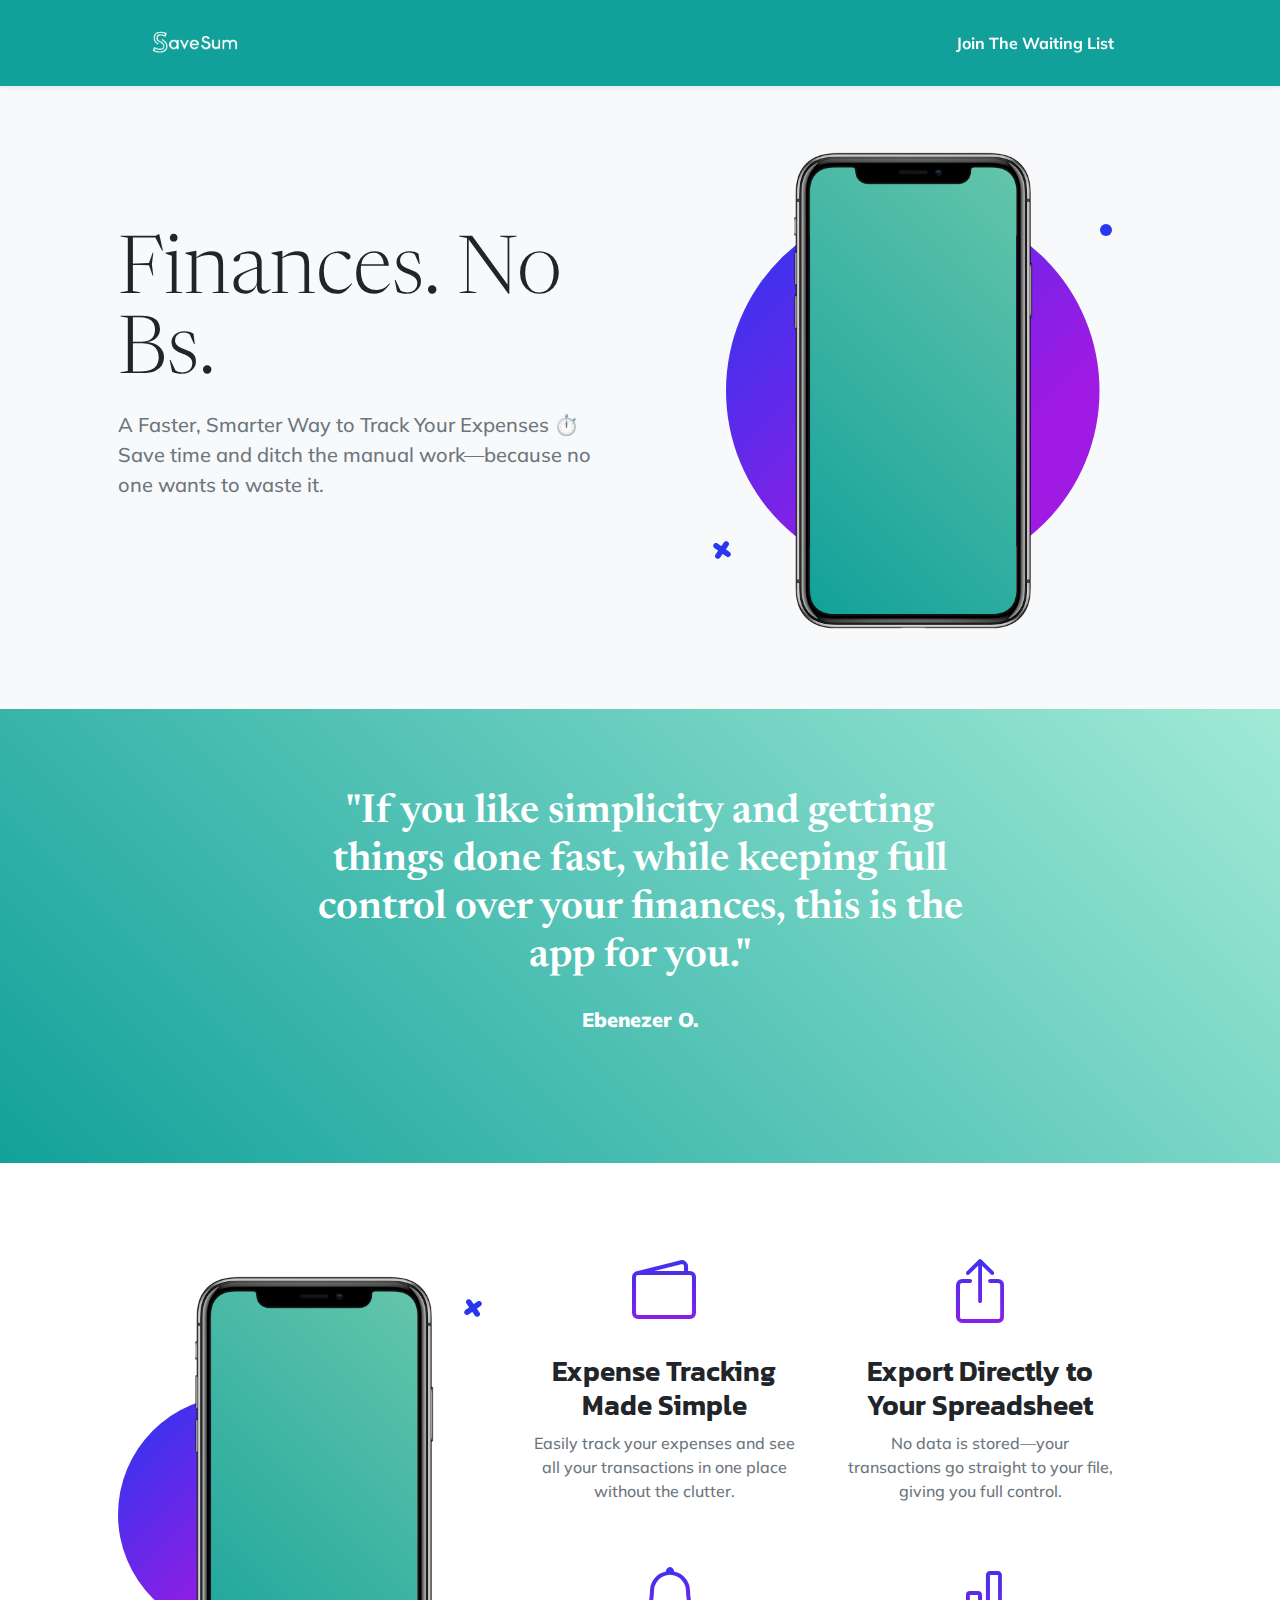
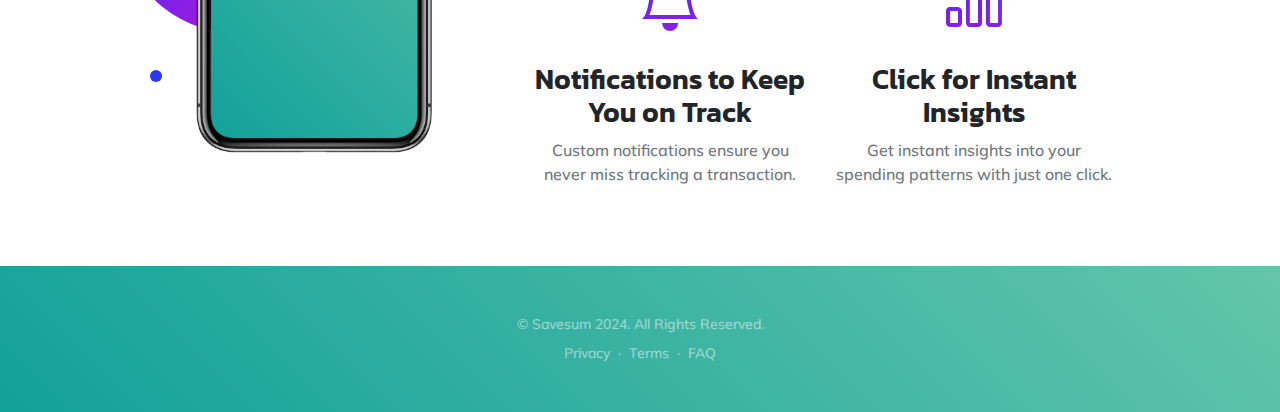
==== index.html @ 5d938686 "Minor changes" ====
<!DOCTYPE html>
<html lang="en">
    <head>
        <meta charset="utf-8" />
        <meta name="viewport" content="width=device-width, initial-scale=1, shrink-to-fit=no" />
        <meta name="description" content="" />
        <meta name="author" content="" />
        <title>Savesum</title>
        <link rel="icon" type="image/x-icon" href="assets/favicon.ico" />

          <!-- Open Graph Meta Tags -->
        <meta property="og:title" content="Savesum" />
        <meta property="og:description" content="A Faster, Smarter Way to Track Your Expenses ⏱️" />
        <meta property="og:image" content="https://raw.githubusercontent.com/ebenezer103/savesum/refs/heads/main/assets/img/1024.png" />
        <meta property="og:url" content="https://www.savesumapp.com" />
        <meta property="og:type" content="website" />
        <meta property="og:site_name" content="Savesum" />

        <!-- Twitter Card Meta Tags -->
        <meta name="twitter:title" content="Savesum" />
        <meta name="twitter:description" content="A Faster, Smarter Way to Track Your Expenses ⏱️" />
        <meta name="twitter:image" content="https://raw.githubusercontent.com/ebenezer103/savesum/refs/heads/main/assets/img/1024.png" />
        <meta name="twitter:card" content="summary_large_image" />

        <!-- Bootstrap icons-->
        <link href="https://cdn.jsdelivr.net/npm/bootstrap-icons@1.5.0/font/bootstrap-icons.css" rel="stylesheet" />
        <!-- Google fonts-->
        <link rel="preconnect" href="https://fonts.gstatic.com" />
        <link href="https://fonts.googleapis.com/css2?family=Noto+Music:wght@400&display=swap" rel="stylesheet">
        <link href="https://fonts.googleapis.com/css2?family=Newsreader:ital,wght@0,600;1,600&amp;display=swap" rel="stylesheet" />
        <link href="https://fonts.googleapis.com/css2?family=Mulish:ital,wght@0,300;0,500;0,600;0,700;1,300;1,500;1,600;1,700&amp;display=swap" rel="stylesheet" />
        <link href="https://fonts.googleapis.com/css2?family=Kanit:ital,wght@0,400;1,400&amp;display=swap" rel="stylesheet" />
        <!-- Core theme CSS (includes Bootstrap)-->
        <link href="css/styles.css" rel="stylesheet" />
    </head>
    <body id="page-top">
        <!-- Navigation-->
        <nav class="navbar navbar-expand-lg navbar-light fixed-top shadow-sm" id="mainNav">
            <div class="container px-5">
                <a class="navbar-brand" href="#page-top">
                    <img src="assets/img/savesum.png" alt="Savesum" style="height: 60px;">
                </a>                
                <button class="navbar-toggler" type="button" data-bs-toggle="collapse" data-bs-target="#navbarResponsive" aria-controls="navbarResponsive" aria-expanded="false" aria-label="Toggle navigation">
                    Menu
                    <i class="bi-list"></i>
                </button>
                <div class="collapse navbar-collapse" id="navbarResponsive">
                    <ul class="navbar-nav ms-auto me-4 my-3 my-lg-0">
                        <!-- <li class="nav-item"><a class="nav-link me-lg-3" href="#download">Download</a></li> -->
                        <li class="nav-item"><a class="nav-link me-lg-3" href="#" data-bs-toggle="modal" data-bs-target="#feedbackModal">Join The Waiting List</a></li>
                    </ul>
                </div>
            </div>
        </nav>
        <!-- Mashead header-->
        <header class="masthead">
            <div class="container px-5">
                <div class="row gx-5 align-items-center">
                    <div class="col-lg-6">
                        <!-- Mashead text and app badges-->
                        <div class="mb-5 mb-lg-0 text-center text-lg-start">
                            <h1 class="display-1 lh-1 mb-3">Finances. No Bs.</h1>
                            <p class="lead fw-normal text-muted mb-5">A Faster, Smarter Way to Track Your Expenses ⏱️<br>Save time and ditch the manual work—because no one wants to waste it.</p>
                            <div class="d-flex flex-column flex-lg-row align-items-center">
                                <!-- <a class="me-lg-3 mb-4 mb-lg-0" href="#!"><img class="app-badge" src="assets/img/google-play-badge.svg" alt="..." /></a> -->
                                <!-- <a href="#!"><img class="app-badge" src="assets/img/app-store-badge.svg" alt="..." /></a> -->
                            </div>
                        </div>
                    </div>
                    <div class="col-lg-6">
                        <!-- Masthead device mockup feature-->
                        <div class="masthead-device-mockup">
                            <svg class="circle" viewBox="0 0 100 100" xmlns="http://www.w3.org/2000/svg">
                                <defs>
                                    <linearGradient id="circleGradient" gradientTransform="rotate(45)">
                                        <stop class="gradient-start-color" offset="0%"></stop>
                                        <stop class="gradient-end-color" offset="100%"></stop>
                                    </linearGradient>
                                </defs>
                                <circle cx="50" cy="50" r="50"></circle></svg
                            ><svg class="shape-1 d-none d-sm-block" viewBox="0 0 240.83 240.83" xmlns="http://www.w3.org/2000/svg">
                                <rect x="-32.54" y="78.39" width="305.92" height="84.05" rx="42.03" transform="translate(120.42 -49.88) rotate(45)"></rect>
                                <rect x="-32.54" y="78.39" width="305.92" height="84.05" rx="42.03" transform="translate(-49.88 120.42) rotate(-45)"></rect></svg
                            ><svg class="shape-2 d-none d-sm-block" viewBox="0 0 100 100" xmlns="http://www.w3.org/2000/svg"><circle cx="50" cy="50" r="50"></circle></svg>
                            <div class="device-wrapper">
                                <div class="device" data-device="iPhoneX" data-orientation="portrait" data-color="black">
                                    <div class="screen bg-black">
                                        <!-- PUT CONTENTS HERE:-->
                                        <!-- * * This can be a video, image, or just about anything else.-->
                                        <!-- * * Set the max width of your media to 100% and the height to-->
                                        <!-- * * 100% like the demo example below.-->
                                        <video muted="muted" autoplay="" loop="" style="max-width: 100%; height: 100%"><source src="assets/img/demo-screen.mp4" type="video/mp4" /></video>
                                    </div>
                                </div>
                            </div>
                        </div>
                    </div>
                </div>
            </div>
        </header>
        <!-- Quote/testimonial aside-->
        <aside class="text-center bg-gradient-primary-to-secondary">
            <div class="container px-5">
                <div class="row gx-5 justify-content-center">
                    <div class="col-xl-8">
                        <div class="h2 fs-1 text-white mb-4">"If you like simplicity and getting things done fast, while keeping full control over your finances, this is the app for you."</div>
                        <p class="lead fw-normal text-muted mb-5" style="color: #fff !important; font-weight: 1000 !important">Ebenezer O.</p>
                        <!-- <img src="assets/img/tnw-logo.svg" alt="..." style="height: 3rem" /> -->
                    </div>
                </div>
            </div>
        </aside>
        <!-- App features section-->
        <section id="features">
            <div class="container px-5">
                <div class="row gx-5 align-items-center">
                    <div class="col-lg-8 order-lg-1 mb-5 mb-lg-0">
                        <div class="container-fluid px-5">
                            <div class="row gx-5">
                                <div class="col-md-6 mb-5">
                                    <!-- Feature item-->
                                    <div class="text-center">
                                        <i class="bi-wallet2 icon-feature text-gradient d-block mb-3"></i>
                                        <h3 class="font-alt">Expense Tracking Made Simple</h3>
                                        <p class="text-muted mb-0">Easily track your expenses and see all your transactions in one place without the clutter.</p>
                                    </div>
                                </div>
                                <div class="col-md-6 mb-5">
                                    <!-- Feature item-->
                                    <div class="text-center">
                                        <i class="bi-box-arrow-up icon-feature text-gradient d-block mb-3"></i>
                                        <h3 class="font-alt">Export Directly to Your Spreadsheet</h3>
                                        <p class="text-muted mb-0">No data is stored—your transactions go straight to your file, giving you full control.</p>
                                    </div>
                                </div>
                            </div>
                            <div class="row">
                                <div class="col-md-6 mb-5 mb-md-0">
                                    <!-- Feature item-->
                                    <div class="text-center">
                                        <i class="bi-bell icon-feature text-gradient d-block mb-3"></i>
                                        <h3 class="font-alt">Notifications to Keep You on Track</h3>
                                        <p class="text-muted mb-0">Custom notifications ensure you never miss tracking a transaction.</p>
                                    </div>
                                </div>
                                <div class="col-md-6">
                                    <!-- Feature item-->
                                    <div class="text-center">
                                        <i class="bi-bar-chart icon-feature text-gradient d-block mb-3"></i>
                                        <h3 class="font-alt">Click for Instant Insights</h3>
                                        <p class="text-muted mb-0">Get instant insights into your spending patterns with just one click.</p>
                                    </div>
                                </div>
                            </div>
                        </div>
                    </div>
                    <div class="col-lg-4 order-lg-0">
                        <!-- Features section device mockup-->
                        <div class="features-device-mockup">
                            <svg class="circle" viewBox="0 0 100 100" xmlns="http://www.w3.org/2000/svg">
                                <defs>
                                    <linearGradient id="circleGradient" gradientTransform="rotate(45)">
                                        <stop class="gradient-start-color" offset="0%"></stop>
                                        <stop class="gradient-end-color" offset="100%"></stop>
                                    </linearGradient>
                                </defs>
                                <circle cx="50" cy="50" r="50"></circle></svg
                            ><svg class="shape-1 d-none d-sm-block" viewBox="0 0 240.83 240.83" xmlns="http://www.w3.org/2000/svg">
                                <rect x="-32.54" y="78.39" width="305.92" height="84.05" rx="42.03" transform="translate(120.42 -49.88) rotate(45)"></rect>
                                <rect x="-32.54" y="78.39" width="305.92" height="84.05" rx="42.03" transform="translate(-49.88 120.42) rotate(-45)"></rect></svg
                            ><svg class="shape-2 d-none d-sm-block" viewBox="0 0 100 100" xmlns="http://www.w3.org/2000/svg"><circle cx="50" cy="50" r="50"></circle></svg>
                            <div class="device-wrapper">
                                <div class="device" data-device="iPhoneX" data-orientation="portrait" data-color="black">
                                    <div class="screen bg-black">
                                        <video muted="muted" autoplay="" loop="" style="max-width: 100%; height: 100%"><source src="assets/img/demo-screen.mp4" type="video/mp4" /></video>
                                    </div>
                                </div>
                            </div>
                        </div>
                    </div>
                </div>
            </div>
        </section>
        <!-- Footer-->
        <footer class="bg-black text-center py-5">
            <div class="container px-5">
                <div class="text-white-50 small">
                    <div class="mb-2">&copy; Savesum 2024. All Rights Reserved.</div>
                    <a href="#!">Privacy</a>
                    <span class="mx-1">&middot;</span>
                    <a href="#!">Terms</a>
                    <span class="mx-1">&middot;</span>
                    <a href="#!">FAQ</a>
                </div>
            </div>
        </footer>
        <!-- Feedback Modal-->
        <div class="modal fade" id="feedbackModal" tabindex="-1" aria-labelledby="feedbackModalLabel" aria-hidden="true">
            <div class="modal-dialog modal-dialog-centered">
                <div class="modal-content">
                    <div class="modal-header bg-gradient-primary-to-secondary p-4">
                        <h5 class="modal-title font-alt text-white" id="feedbackModalLabel">Join The Waiting List</h5>
                        <button class="btn-close btn-close-white" type="button" data-bs-dismiss="modal" aria-label="Close"></button>
                    </div>
                    <div class="modal-body border-0 p-4">
                        <form id="contactForm" data-sb-form-api-token="2331137b-031b-425b-960f-337f85a34d80">
                            <!-- Name input-->
                            <div class="form-floating mb-3">
                                <input class="form-control" id="name" type="text" placeholder="Enter your name..." data-sb-validations="required" />
                                <label for="name">Full name</label>
                                <div class="invalid-feedback" data-sb-feedback="name:required">A name is required.</div>
                            </div>
                            <!-- Email address input-->
                            <div class="form-floating mb-3">
                                <input class="form-control" id="email" type="email" placeholder="name@example.com" data-sb-validations="required,email" />
                                <label for="email">Email address</label>
                                <div class="invalid-feedback" data-sb-feedback="email:required">An email is required.</div>
                                <div class="invalid-feedback" data-sb-feedback="email:email">Email is not valid.</div>
                            </div>
                            <!-- Phone number input-->
                            <div class="form-floating mb-3">
                                <input class="form-control" id="phone" type="tel" placeholder="(123) 456-7890" data-sb-validations="required" />
                                <label for="phone">Phone number</label>
                                <div class="invalid-feedback" data-sb-feedback="phone:required">A phone number is required.</div>
                            </div>
                            <!-- Submit success message-->
                            <!---->
                            <!-- This is what your users will see when the form-->
                            <!-- has successfully submitted-->
                            <div class="d-none" id="submitSuccessMessage">
                                <div class="text-center mb-3">
                                    <div class="fw-bolder">Thank you for registering interest!</div>
                                </div>
                            </div>
                            <!-- Submit error message-->
                            <!---->
                            <!-- This is what your users will see when there is-->
                            <!-- an error submitting the form-->
                            <div class="d-none" id="submitErrorMessage"><div class="text-center text-danger mb-3">Error sending message!</div></div>
                            <!-- Submit Button-->
                            <div class="d-grid"><button class="btn btn-primary rounded-pill btn-lg disabled" id="submitButton" type="submit">Submit</button></div>
                        </form>
                    </div>
                </div>
            </div>
        </div>
        <!-- Bootstrap core JS-->
        <script src="https://cdn.jsdelivr.net/npm/bootstrap@5.2.3/dist/js/bootstrap.bundle.min.js"></script>
        <!-- Core theme JS-->
        <script src="js/scripts.js"></script>
        <!-- * * * * * * * * * * * * * * * * * * * * * * * * * * * * * * * * * * * * * * * *-->
        <!-- * *                               SB Forms JS                               * *-->
        <!-- * * Activate your form at https://startbootstrap.com/solution/contact-forms * *-->
        <!-- * * * * * * * * * * * * * * * * * * * * * * * * * * * * * * * * * * * * * * * *-->
        <script src="https://cdn.startbootstrap.com/sb-forms-latest.js"></script>
    </body>
</html>
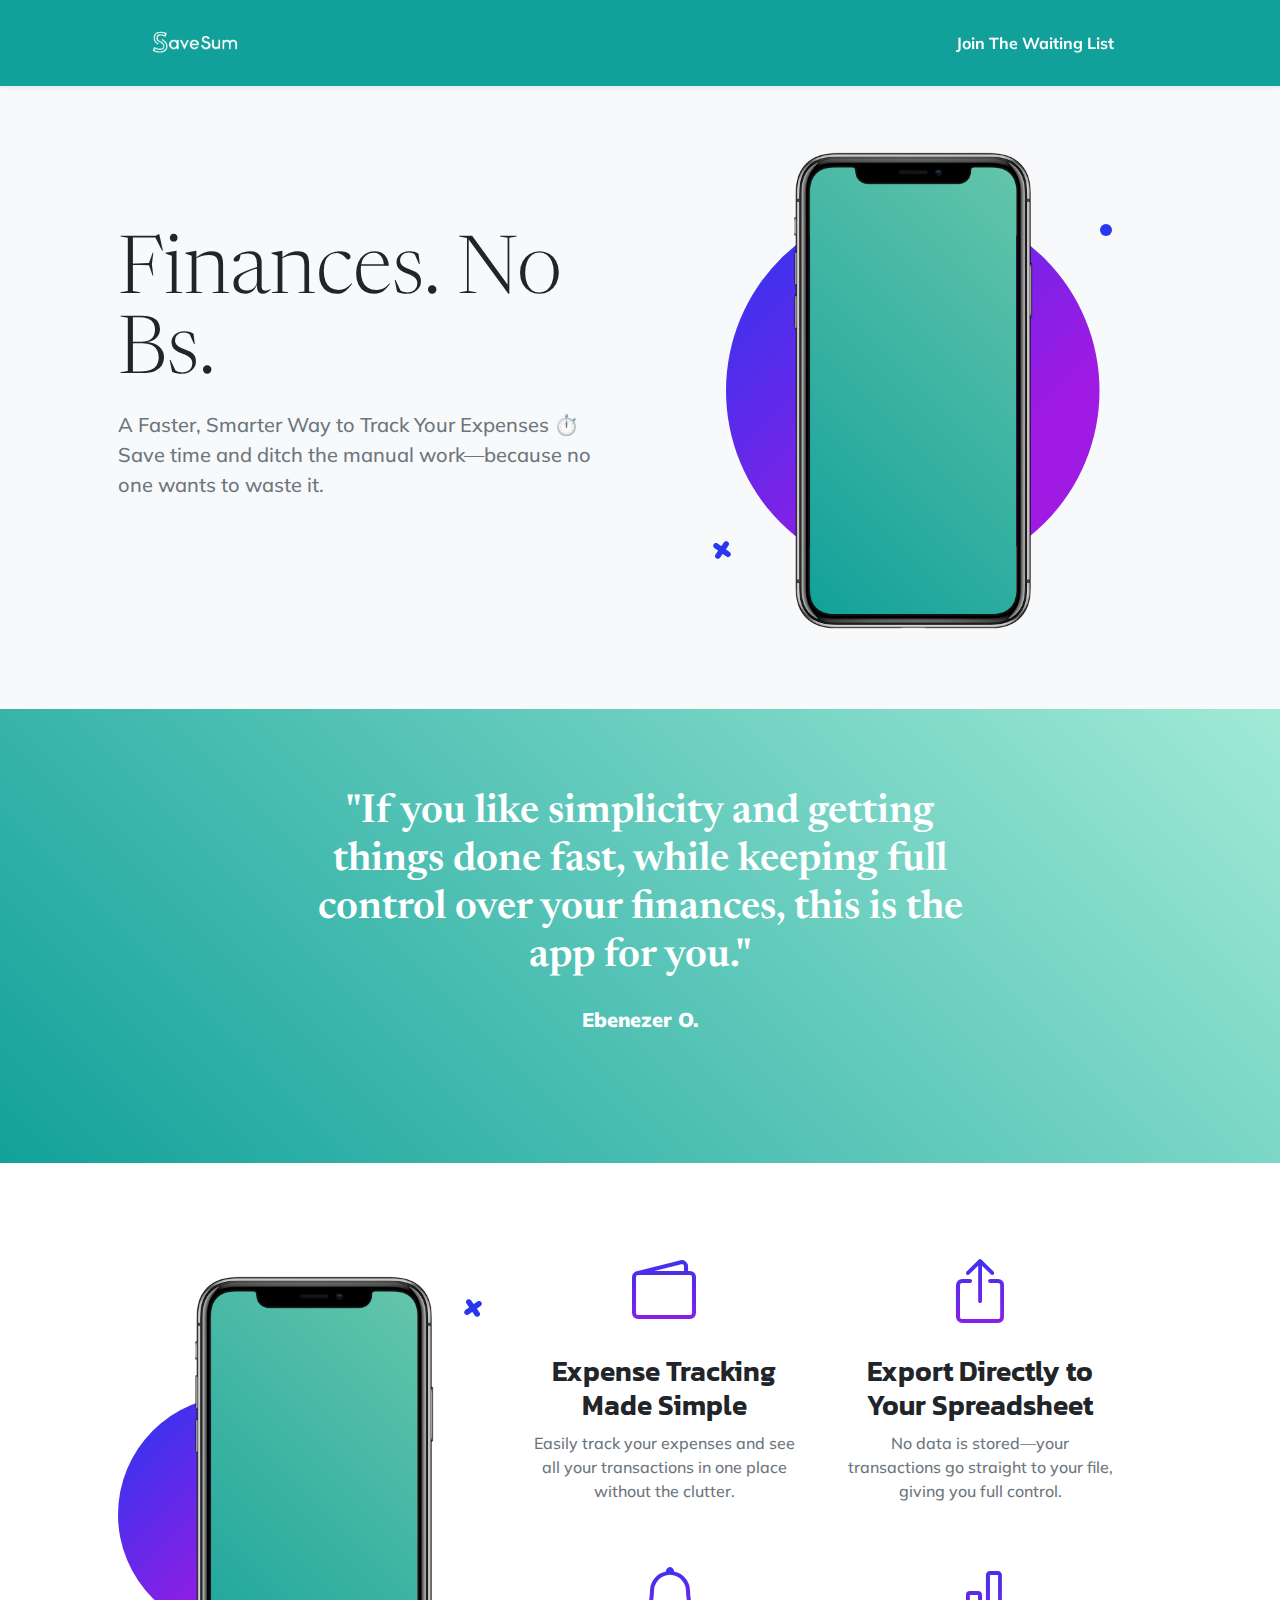
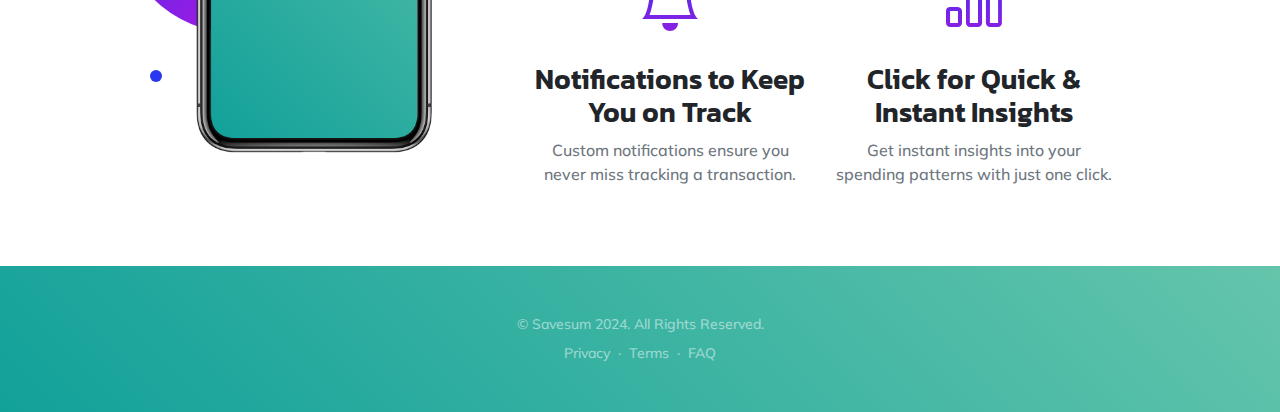
==== commit 2777c1f0: "Minor changes" ====
--- a/index.html
+++ b/index.html
@@ -12,7 +12,7 @@
         <meta property="og:title" content="Savesum" />
         <meta property="og:description" content="A Faster, Smarter Way to Track Your Expenses ⏱️" />
         <meta property="og:image" content="https://raw.githubusercontent.com/ebenezer103/savesum/refs/heads/main/assets/img/1024.png" />
-        <meta property="og:url" content="https://www.savesumapp.com" />
+        <meta property="og:url" content="https://savesumapp.com" />
         <meta property="og:type" content="website" />
         <meta property="og:site_name" content="Savesum" />
 
@@ -147,7 +147,7 @@
                                     <!-- Feature item-->
                                     <div class="text-center">
                                         <i class="bi-bar-chart icon-feature text-gradient d-block mb-3"></i>
-                                        <h3 class="font-alt">Click for Instant Insights</h3>
+                                        <h3 class="font-alt">Click for Quick & Instant Insights</h3>
                                         <p class="text-muted mb-0">Get instant insights into your spending patterns with just one click.</p>
                                     </div>
                                 </div>
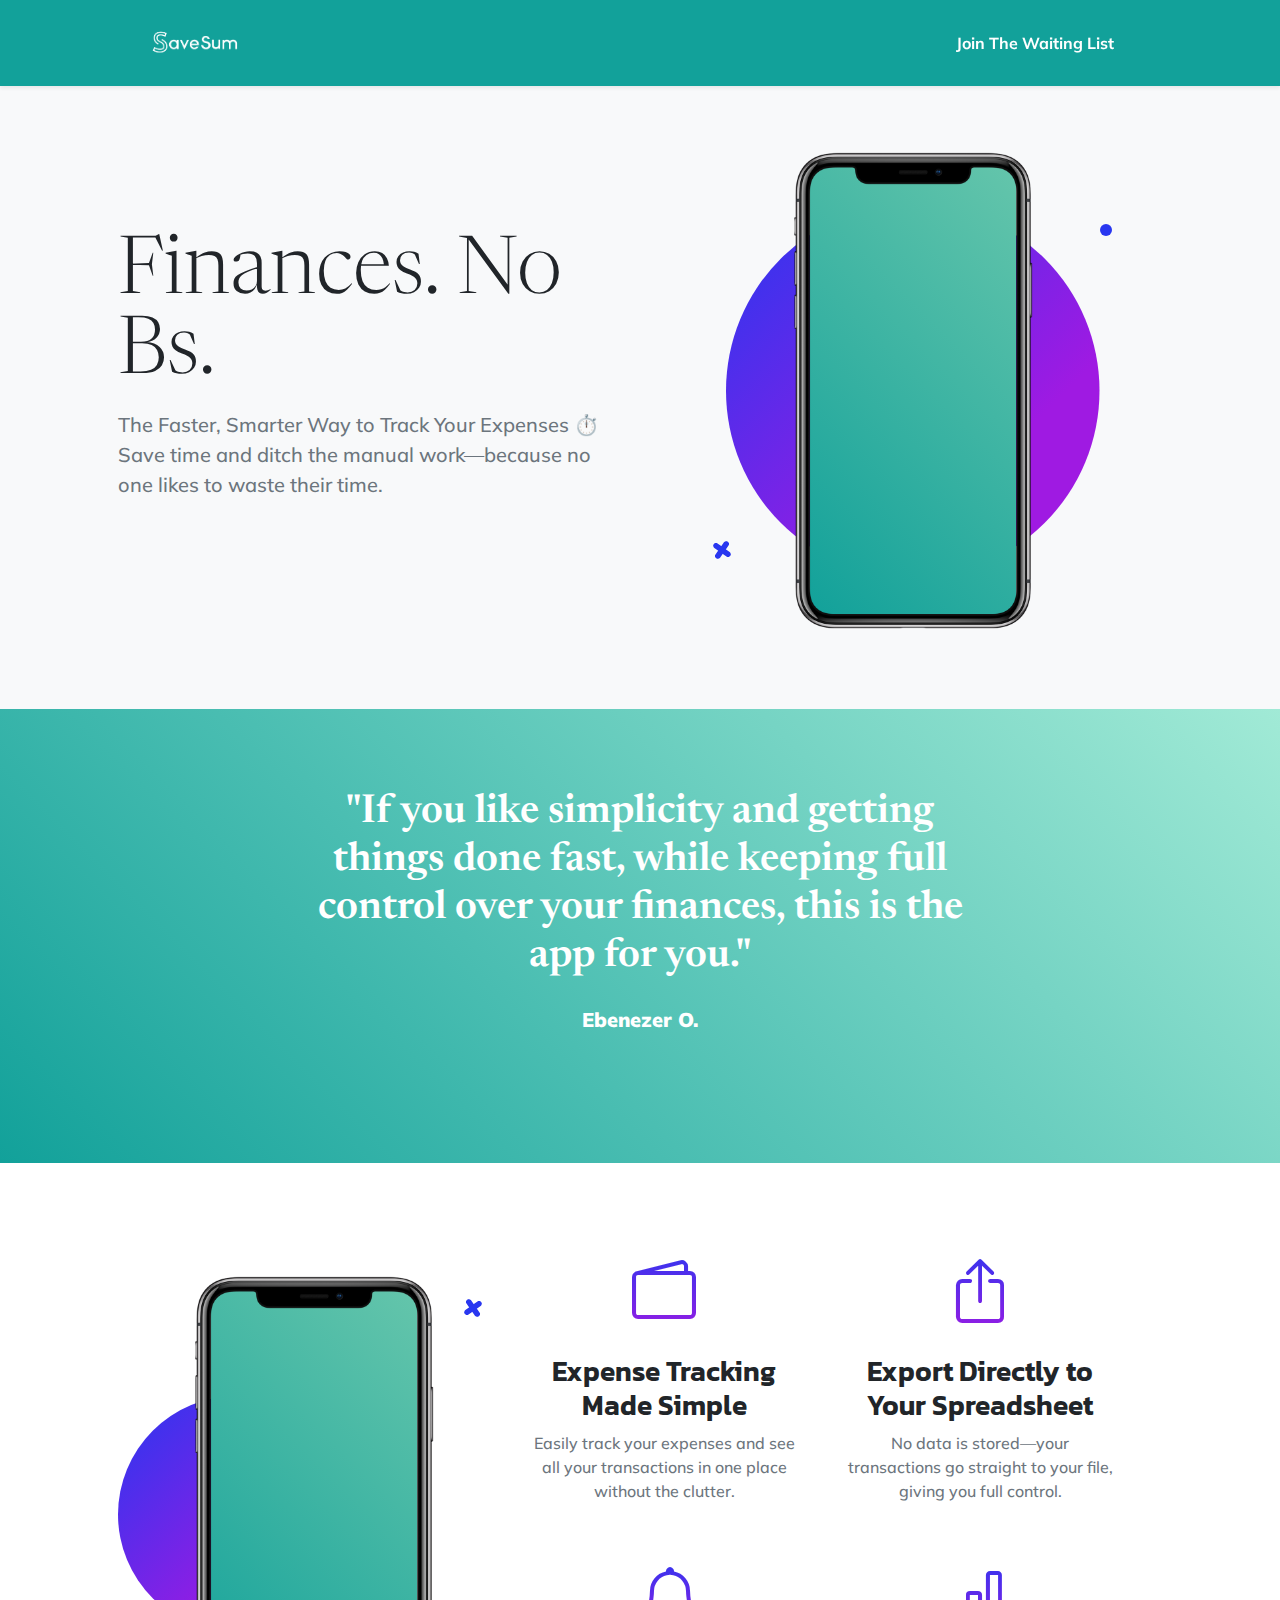
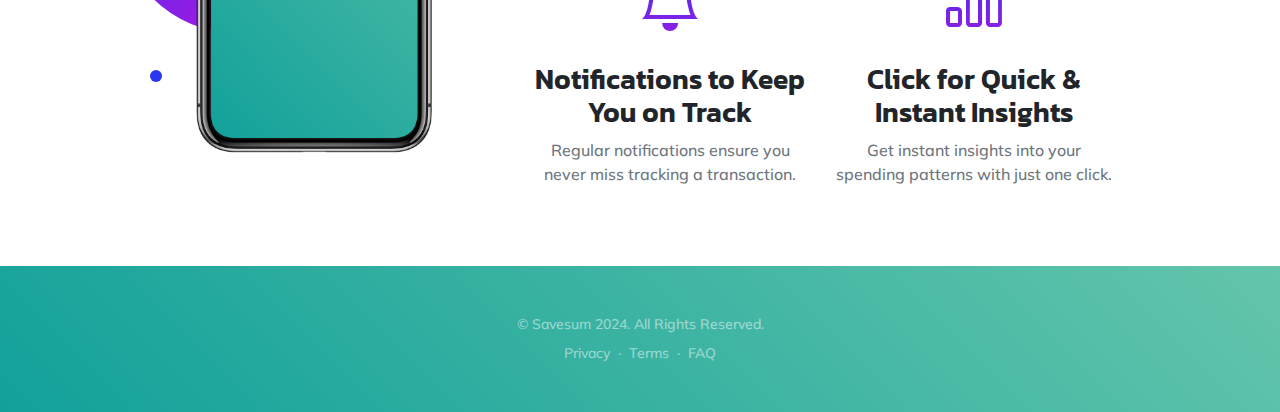
==== commit 9878b244: "Language changes" ====
--- a/index.html
+++ b/index.html
@@ -10,7 +10,7 @@
 
           <!-- Open Graph Meta Tags -->
         <meta property="og:title" content="Savesum" />
-        <meta property="og:description" content="A Faster, Smarter Way to Track Your Expenses ⏱️" />
+        <meta property="og:description" content="The Faster, Smarter Way to Track Your Expenses ⏱️" />
         <meta property="og:image" content="https://raw.githubusercontent.com/ebenezer103/savesum/refs/heads/main/assets/img/1024.png" />
         <meta property="og:url" content="https://savesumapp.com" />
         <meta property="og:type" content="website" />
@@ -18,7 +18,7 @@
 
         <!-- Twitter Card Meta Tags -->
         <meta name="twitter:title" content="Savesum" />
-        <meta name="twitter:description" content="A Faster, Smarter Way to Track Your Expenses ⏱️" />
+        <meta name="twitter:description" content="The Faster, Smarter Way to Track Your Expenses ⏱️" />
         <meta name="twitter:image" content="https://raw.githubusercontent.com/ebenezer103/savesum/refs/heads/main/assets/img/1024.png" />
         <meta name="twitter:card" content="summary_large_image" />
 
@@ -60,7 +60,7 @@
                         <!-- Mashead text and app badges-->
                         <div class="mb-5 mb-lg-0 text-center text-lg-start">
                             <h1 class="display-1 lh-1 mb-3">Finances. No Bs.</h1>
-                            <p class="lead fw-normal text-muted mb-5">A Faster, Smarter Way to Track Your Expenses ⏱️<br>Save time and ditch the manual work—because no one wants to waste it.</p>
+                            <p class="lead fw-normal text-muted mb-5">The Faster, Smarter Way to Track Your Expenses ⏱️<br>Save time and ditch the manual work—because no one likes to waste their time.</p>
                             <div class="d-flex flex-column flex-lg-row align-items-center">
                                 <!-- <a class="me-lg-3 mb-4 mb-lg-0" href="#!"><img class="app-badge" src="assets/img/google-play-badge.svg" alt="..." /></a> -->
                                 <!-- <a href="#!"><img class="app-badge" src="assets/img/app-store-badge.svg" alt="..." /></a> -->
@@ -140,7 +140,7 @@
                                     <div class="text-center">
                                         <i class="bi-bell icon-feature text-gradient d-block mb-3"></i>
                                         <h3 class="font-alt">Notifications to Keep You on Track</h3>
-                                        <p class="text-muted mb-0">Custom notifications ensure you never miss tracking a transaction.</p>
+                                        <p class="text-muted mb-0">Regular notifications ensure you never miss tracking a transaction.</p>
                                     </div>
                                 </div>
                                 <div class="col-md-6">
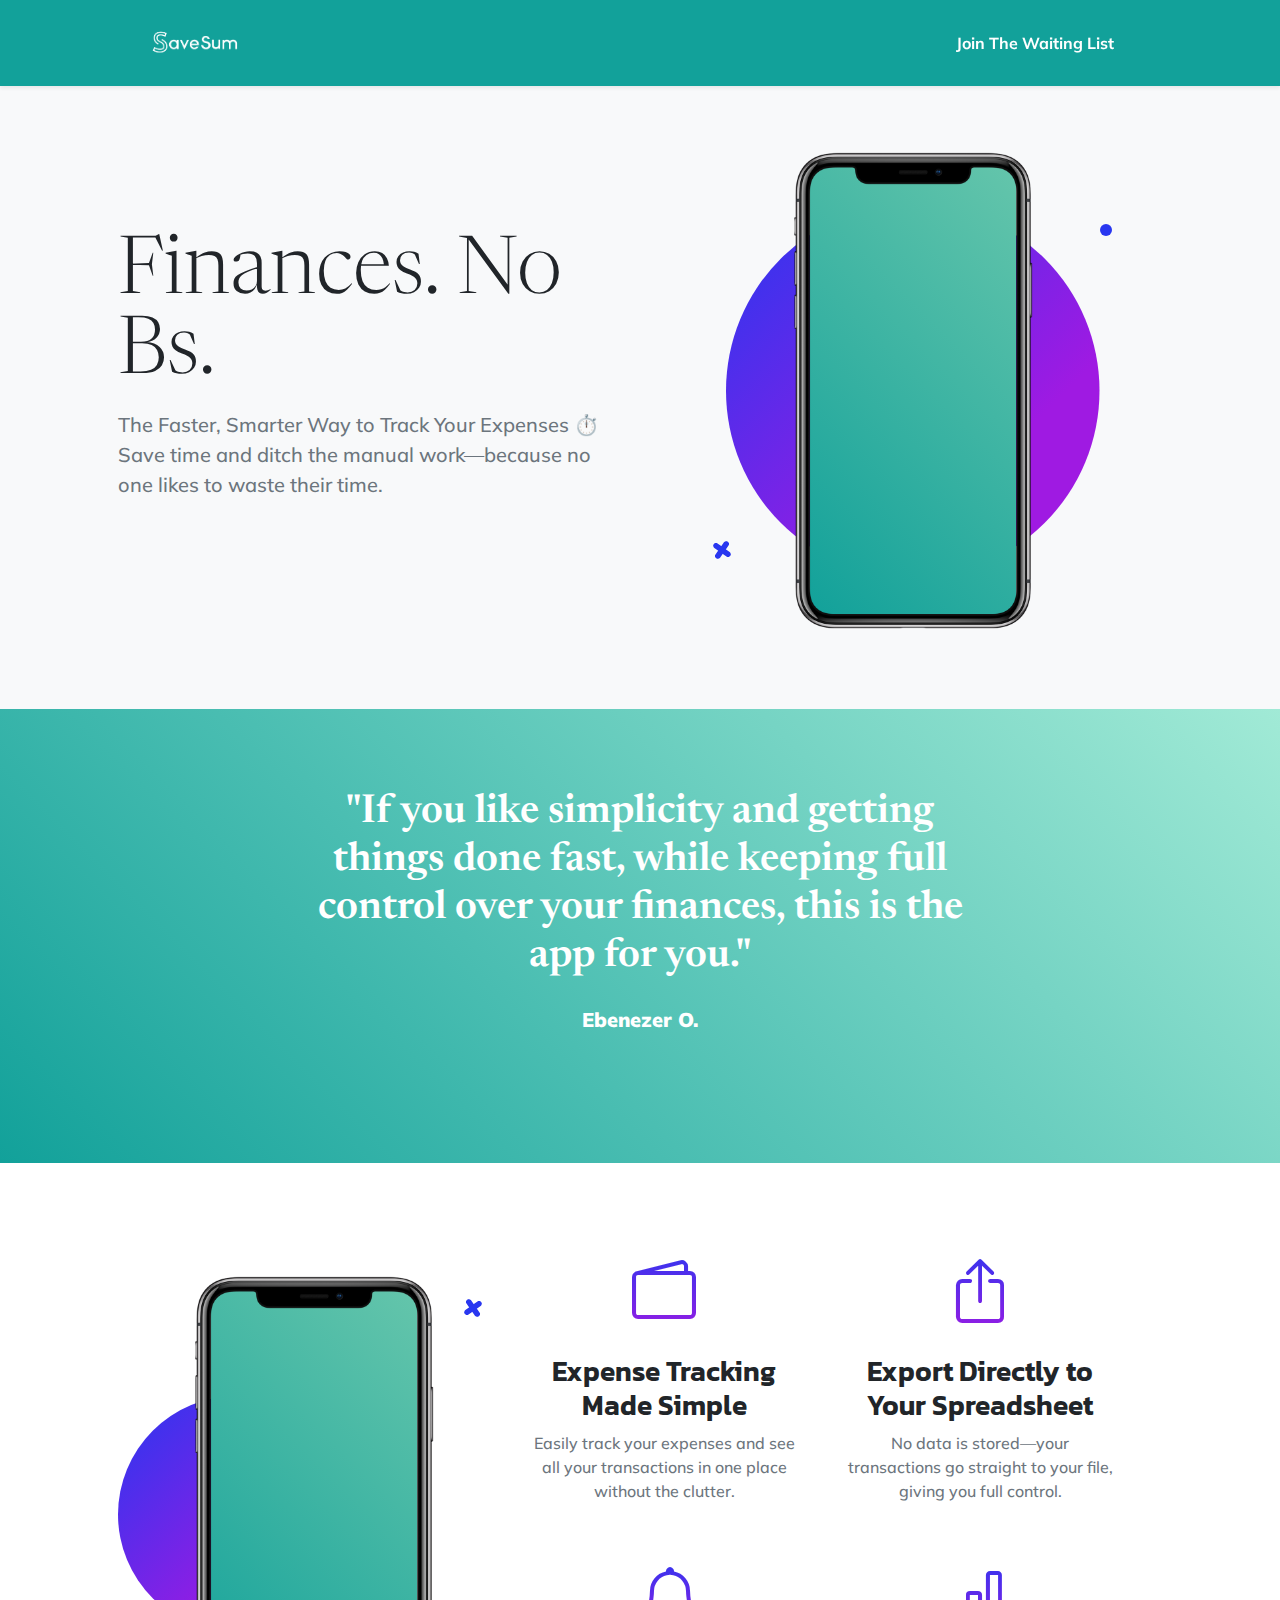
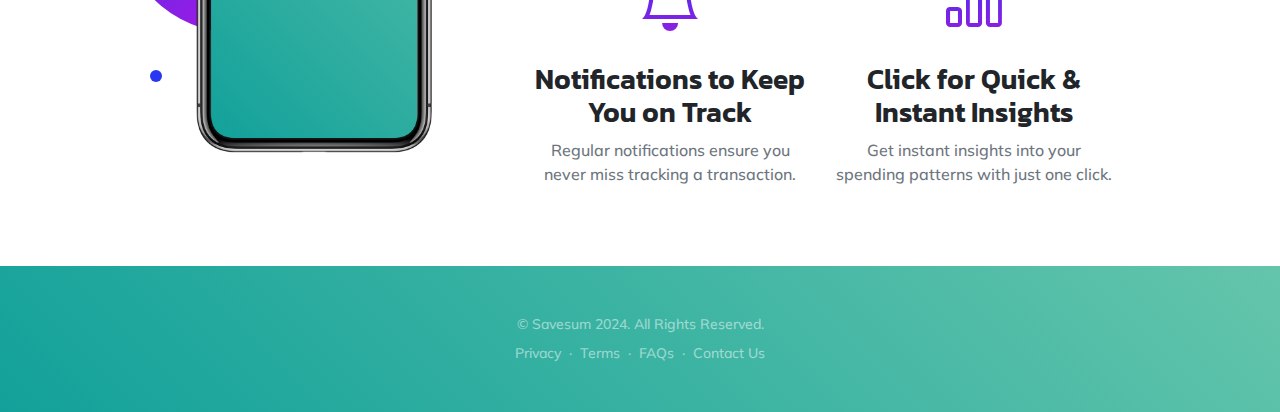
==== commit 12e74010: "Contact US Implementation" ====
--- a/index.html
+++ b/index.html
@@ -186,11 +186,13 @@
             <div class="container px-5">
                 <div class="text-white-50 small">
                     <div class="mb-2">&copy; Savesum 2024. All Rights Reserved.</div>
-                    <a href="#!">Privacy</a>
+                    <a href="privacy.html">Privacy</a>
                     <span class="mx-1">&middot;</span>
-                    <a href="#!">Terms</a>
+                    <a href="terms.html">Terms</a>
                     <span class="mx-1">&middot;</span>
-                    <a href="#!">FAQ</a>
+                    <a href="faqs.html">FAQs</a>
+                    <span class="mx-1">&middot;</span>
+                    <a href="#" data-bs-toggle="modal" data-bs-target="#contactModal">Contact Us</a>
                 </div>
             </div>
         </footer>
@@ -230,6 +232,62 @@
                             <div class="d-none" id="submitSuccessMessage">
                                 <div class="text-center mb-3">
                                     <div class="fw-bolder">Thank you for registering interest!</div>
+                                </div>
+                            </div>
+                            <!-- Submit error message-->
+                            <!---->
+                            <!-- This is what your users will see when there is-->
+                            <!-- an error submitting the form-->
+                            <div class="d-none" id="submitErrorMessage"><div class="text-center text-danger mb-3">Error!</div></div>
+                            <!-- Submit Button-->
+                            <div class="d-grid"><button class="btn btn-primary rounded-pill btn-lg disabled" id="submitButton" type="submit">Submit</button></div>
+                        </form>
+                    </div>
+                </div>
+            </div>
+        </div>
+        <!-- Contact Modal-->
+        <div class="modal fade" id="contactModal" tabindex="-1" aria-labelledby="contactModalLabel" aria-hidden="true">
+            <div class="modal-dialog modal-dialog-centered">
+                <div class="modal-content">
+                    <div class="modal-header bg-gradient-primary-to-secondary p-4">
+                        <h5 class="modal-title font-alt text-white" id="contactModalLabel">Contact Us</h5>
+                        <button class="btn-close btn-close-white" type="button" data-bs-dismiss="modal" aria-label="Close"></button>
+                    </div>
+                    <div class="modal-body border-0 p-4">
+                        <form id="contactForm" data-sb-form-api-token="2331137b-031b-425b-960f-337f85a34d80">
+                            <!-- Name input-->
+                            <div class="form-floating mb-3">
+                                <input class="form-control" id="name" type="text" placeholder="Enter your name..." data-sb-validations="required" />
+                                <label for="name">Full name</label>
+                                <div class="invalid-feedback" data-sb-feedback="name:required">A name is required.</div>
+                            </div>
+                            <!-- Email address input-->
+                            <div class="form-floating mb-3">
+                                <input class="form-control" id="email" type="email" placeholder="name@example.com" data-sb-validations="required,email" />
+                                <label for="email">Email address</label>
+                                <div class="invalid-feedback" data-sb-feedback="email:required">An email is required.</div>
+                                <div class="invalid-feedback" data-sb-feedback="email:email">Email is not valid.</div>
+                            </div>
+                            <!-- Phone number input-->
+                            <div class="form-floating mb-3">
+                                <input class="form-control" id="phone" type="tel" placeholder="(123) 456-7890" data-sb-validations="required" />
+                                <label for="phone">Phone number</label>
+                                <div class="invalid-feedback" data-sb-feedback="phone:required">A phone number is required.</div>
+                            </div>
+                            <!-- Message input-->
+                            <div class="form-floating mb-3">
+                                <textarea class="form-control" id="message" type="text" placeholder="Enter your message here..." style="height: 10rem" data-sb-validations="required"></textarea>
+                                <label for="message">Message</label>
+                                <div class="invalid-feedback" data-sb-feedback="message:required">A message is required.</div>
+                            </div>
+                            <!-- Submit success message-->
+                            <!---->
+                            <!-- This is what your users will see when the form-->
+                            <!-- has successfully submitted-->
+                            <div class="d-none" id="submitSuccessMessage">
+                                <div class="text-center mb-3">
+                                    <div class="fw-bolder">Thank you for reaching out!</div>
                                 </div>
                             </div>
                             <!-- Submit error message-->
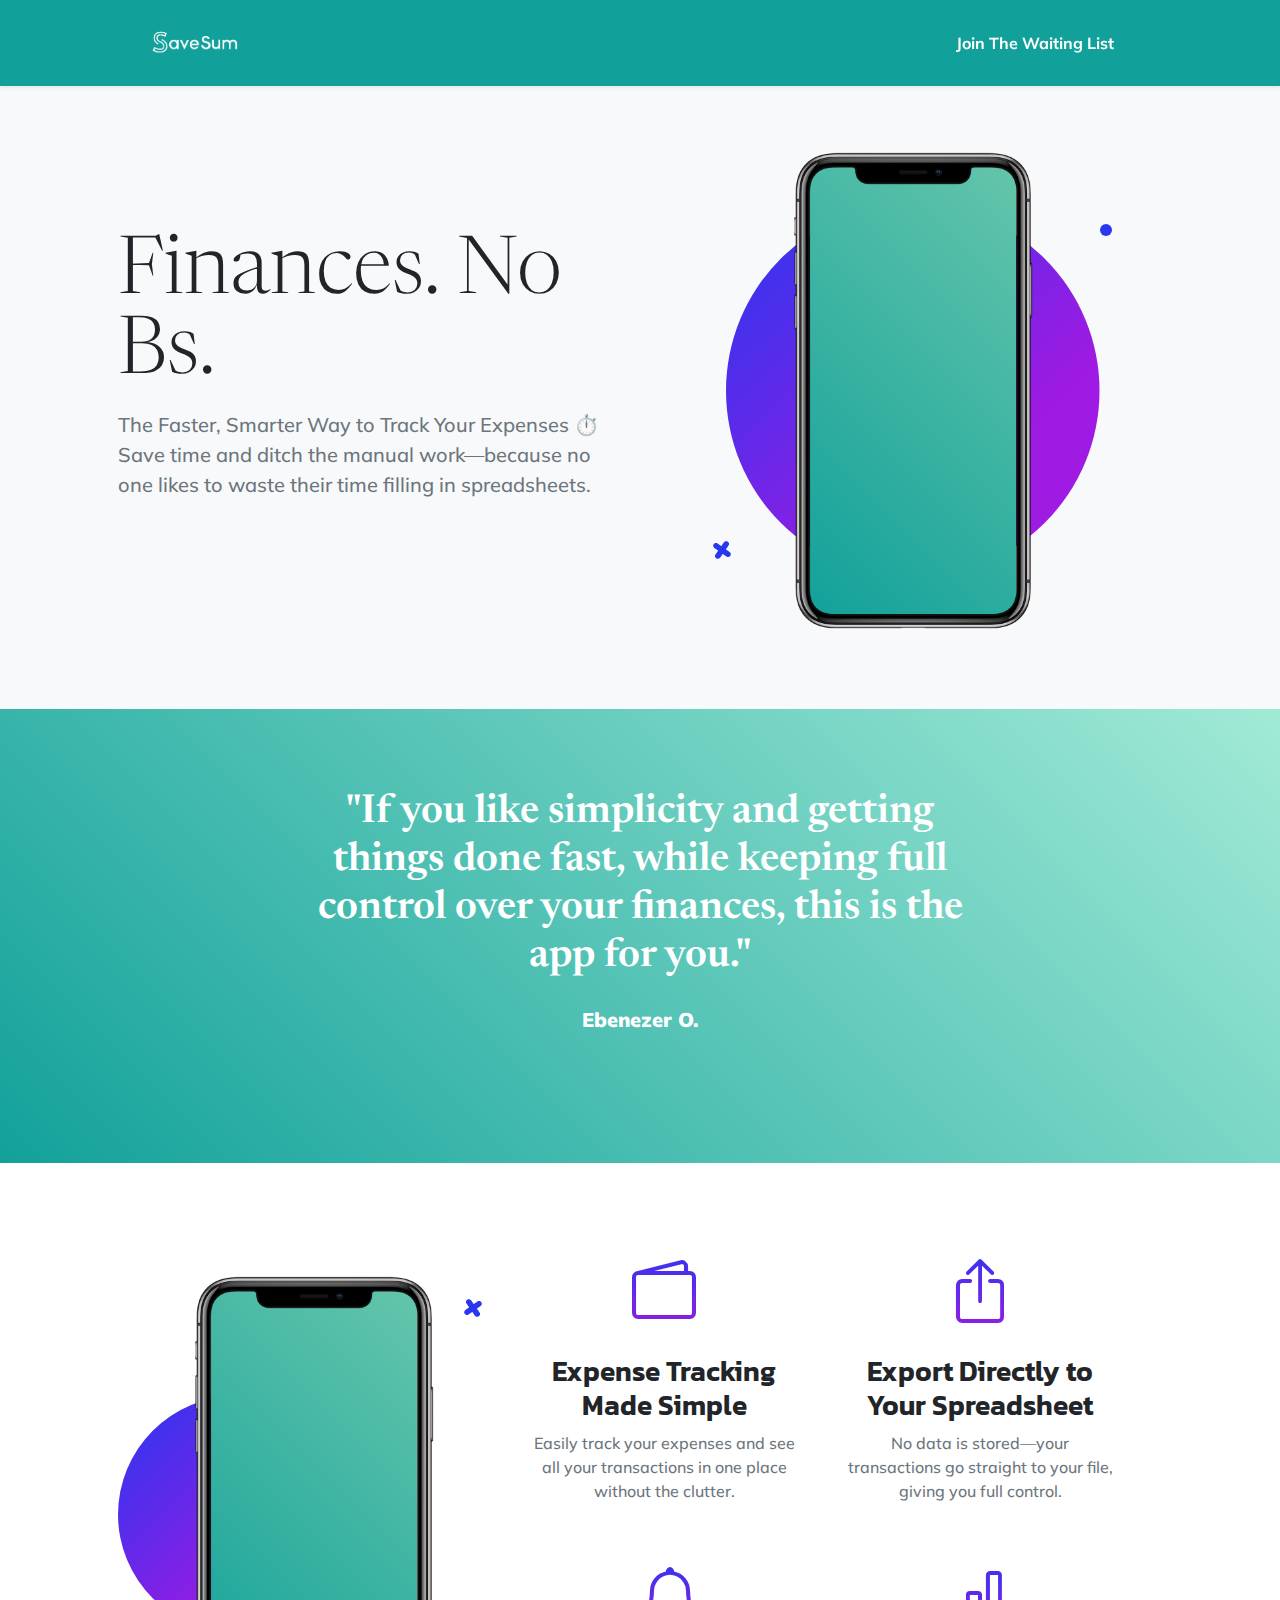
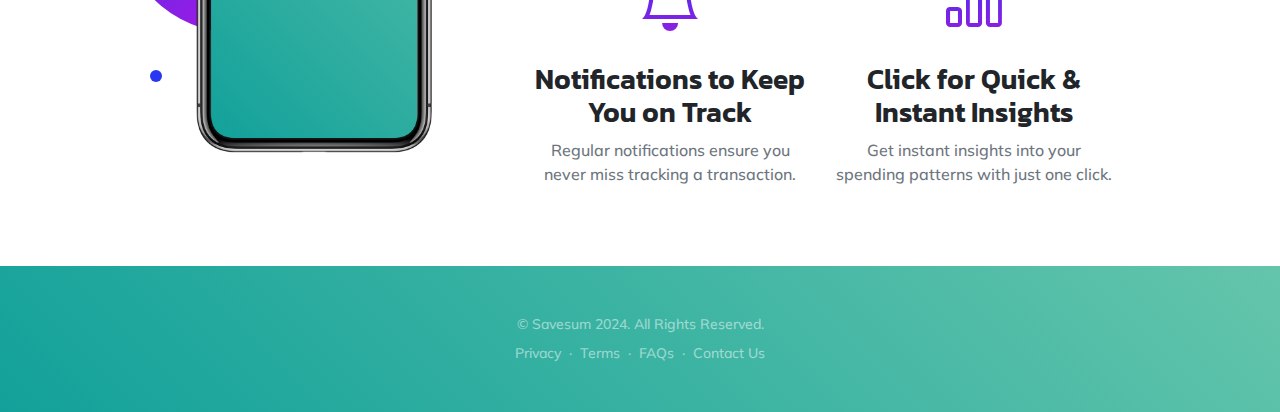
==== commit b5340015: "Improve about typography" ====
--- a/index.html
+++ b/index.html
@@ -60,7 +60,7 @@
                         <!-- Mashead text and app badges-->
                         <div class="mb-5 mb-lg-0 text-center text-lg-start">
                             <h1 class="display-1 lh-1 mb-3">Finances. No Bs.</h1>
-                            <p class="lead fw-normal text-muted mb-5">The Faster, Smarter Way to Track Your Expenses ⏱️<br>Save time and ditch the manual work—because no one likes to waste their time.</p>
+                            <p class="lead fw-normal text-muted mb-5">The Faster, Smarter Way to Track Your Expenses ⏱️<br>Save time and ditch the manual work—because no one likes to waste their time filling in spreadsheets.</p>
                             <div class="d-flex flex-column flex-lg-row align-items-center">
                                 <!-- <a class="me-lg-3 mb-4 mb-lg-0" href="#!"><img class="app-badge" src="assets/img/google-play-badge.svg" alt="..." /></a> -->
                                 <!-- <a href="#!"><img class="app-badge" src="assets/img/app-store-badge.svg" alt="..." /></a> -->
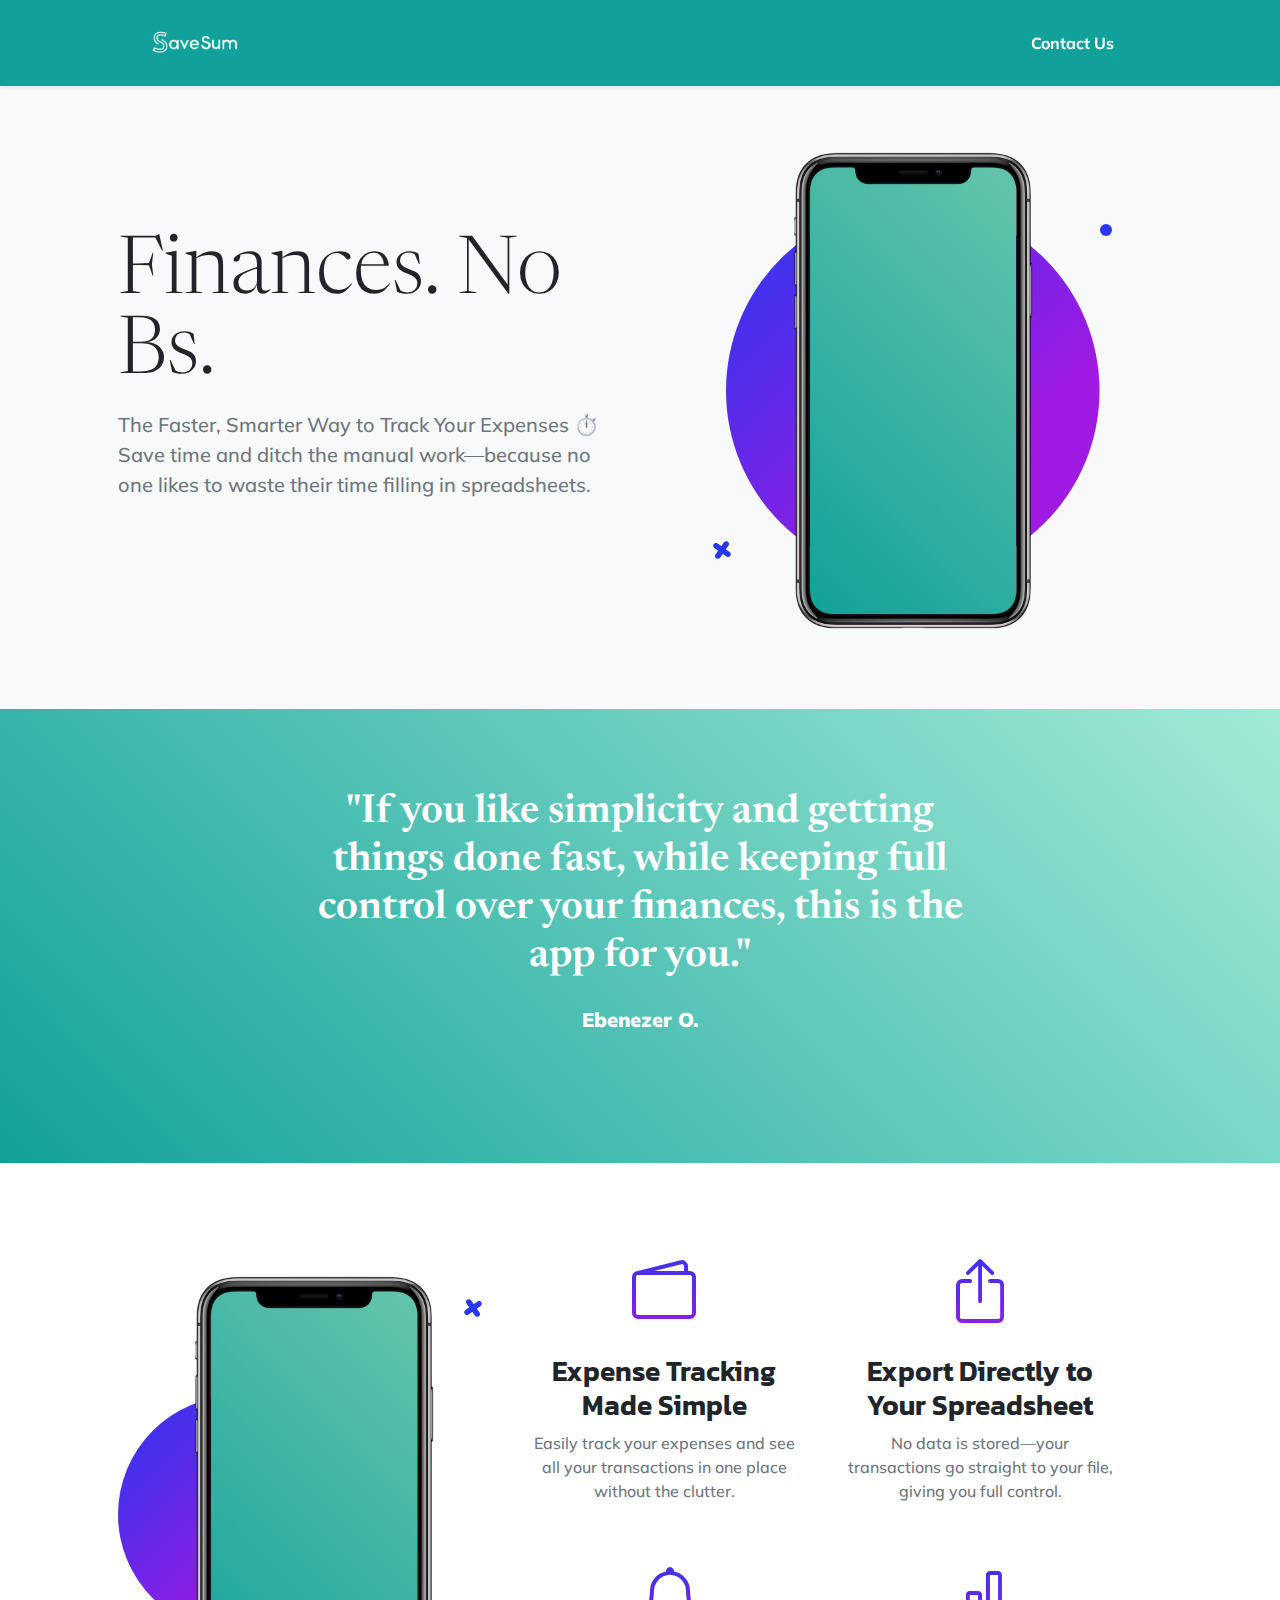
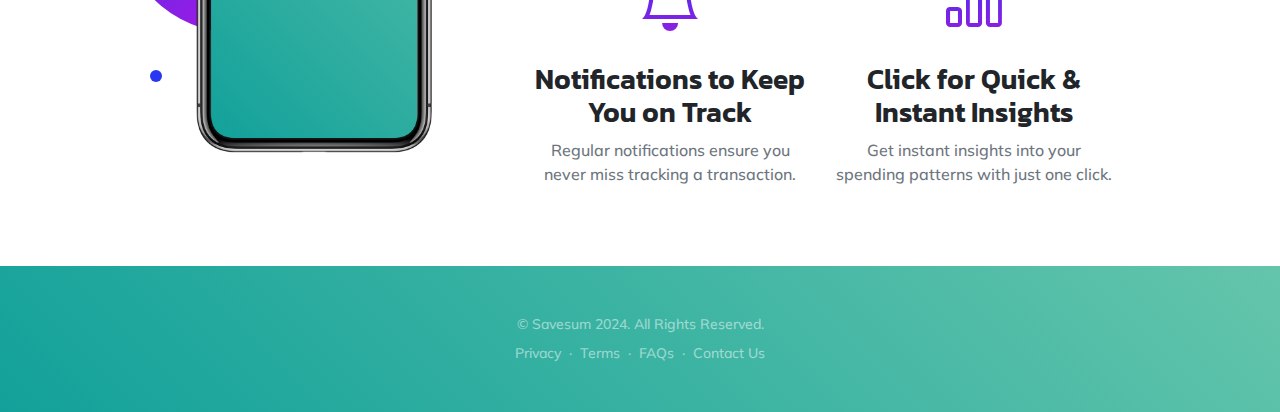
==== commit 771203f6: "Contact Us added" ====
--- a/index.html
+++ b/index.html
@@ -47,7 +47,7 @@
                 <div class="collapse navbar-collapse" id="navbarResponsive">
                     <ul class="navbar-nav ms-auto me-4 my-3 my-lg-0">
                         <!-- <li class="nav-item"><a class="nav-link me-lg-3" href="#download">Download</a></li> -->
-                        <li class="nav-item"><a class="nav-link me-lg-3" href="#" data-bs-toggle="modal" data-bs-target="#feedbackModal">Join The Waiting List</a></li>
+                        <li class="nav-item"><a class="nav-link me-lg-3" href="#" data-bs-toggle="modal" data-bs-target="#contactModal">Contact Us</a></li>
                     </ul>
                 </div>
             </div>
